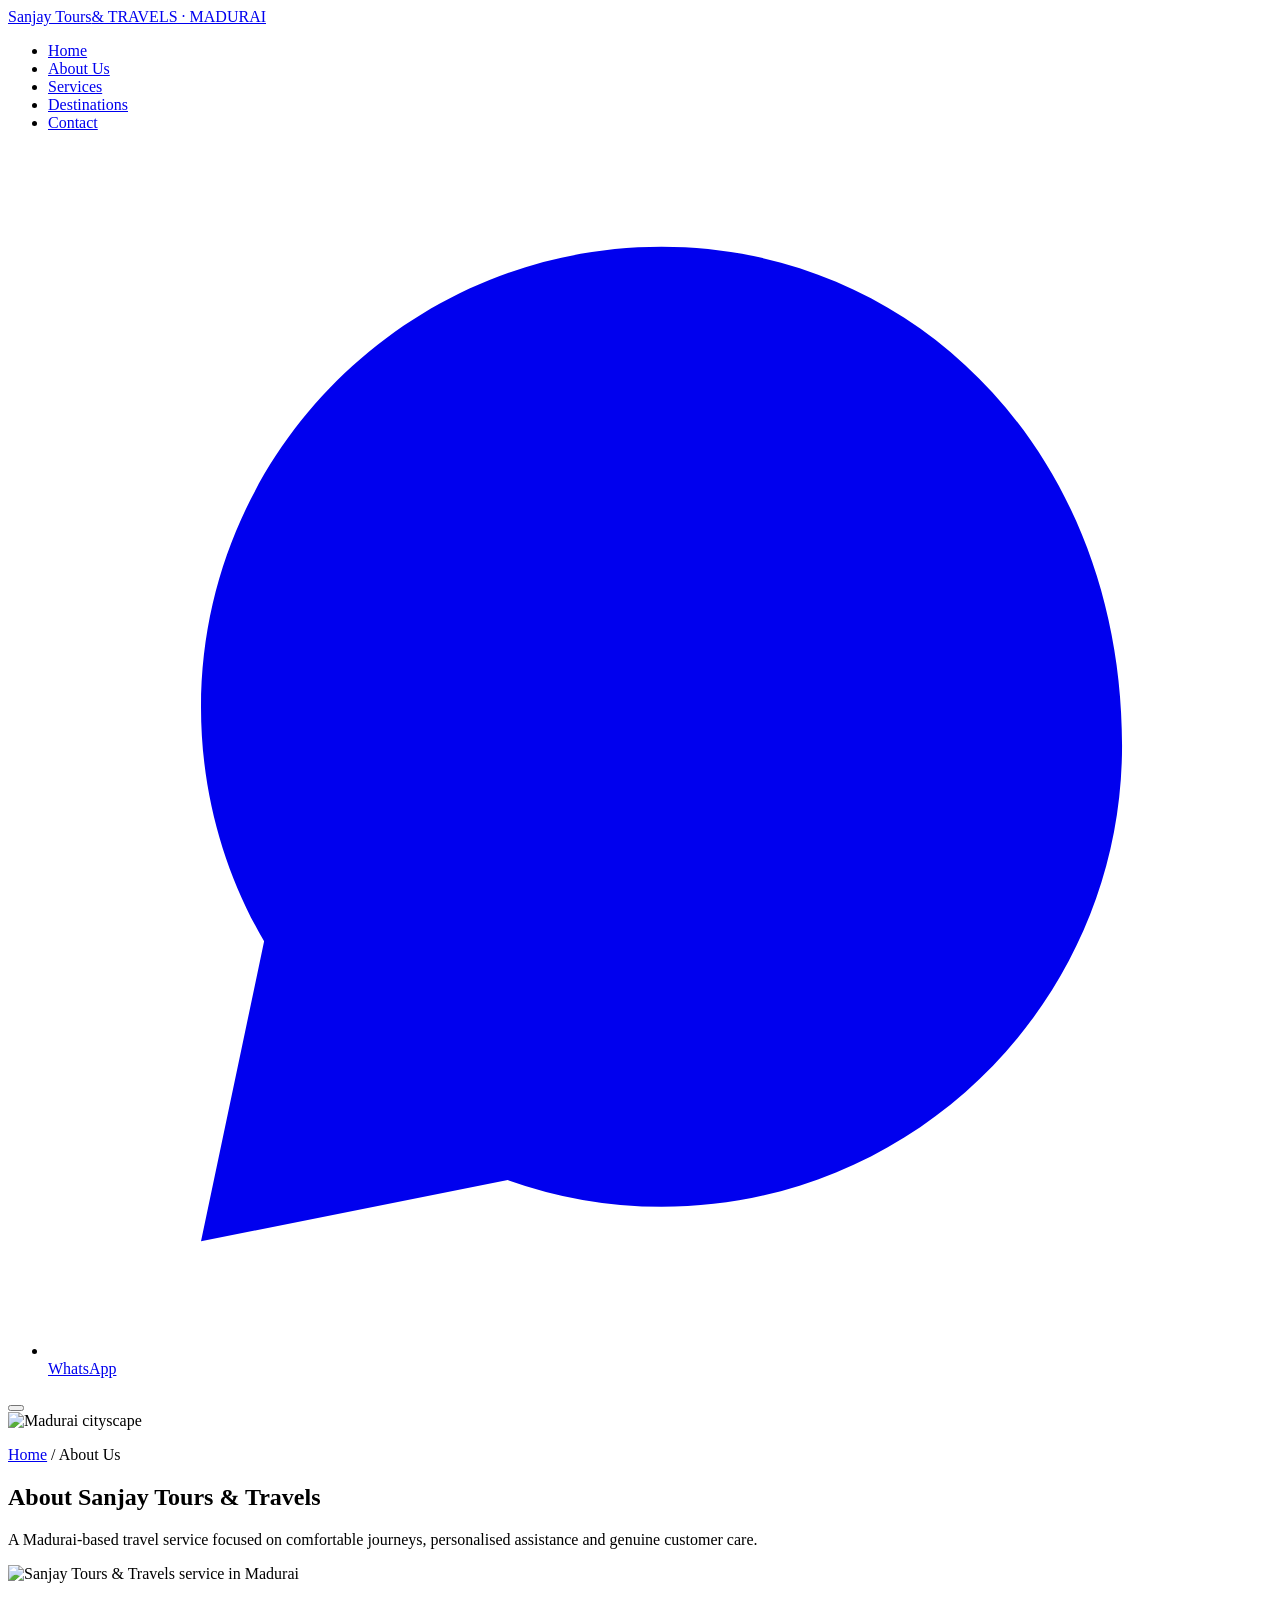
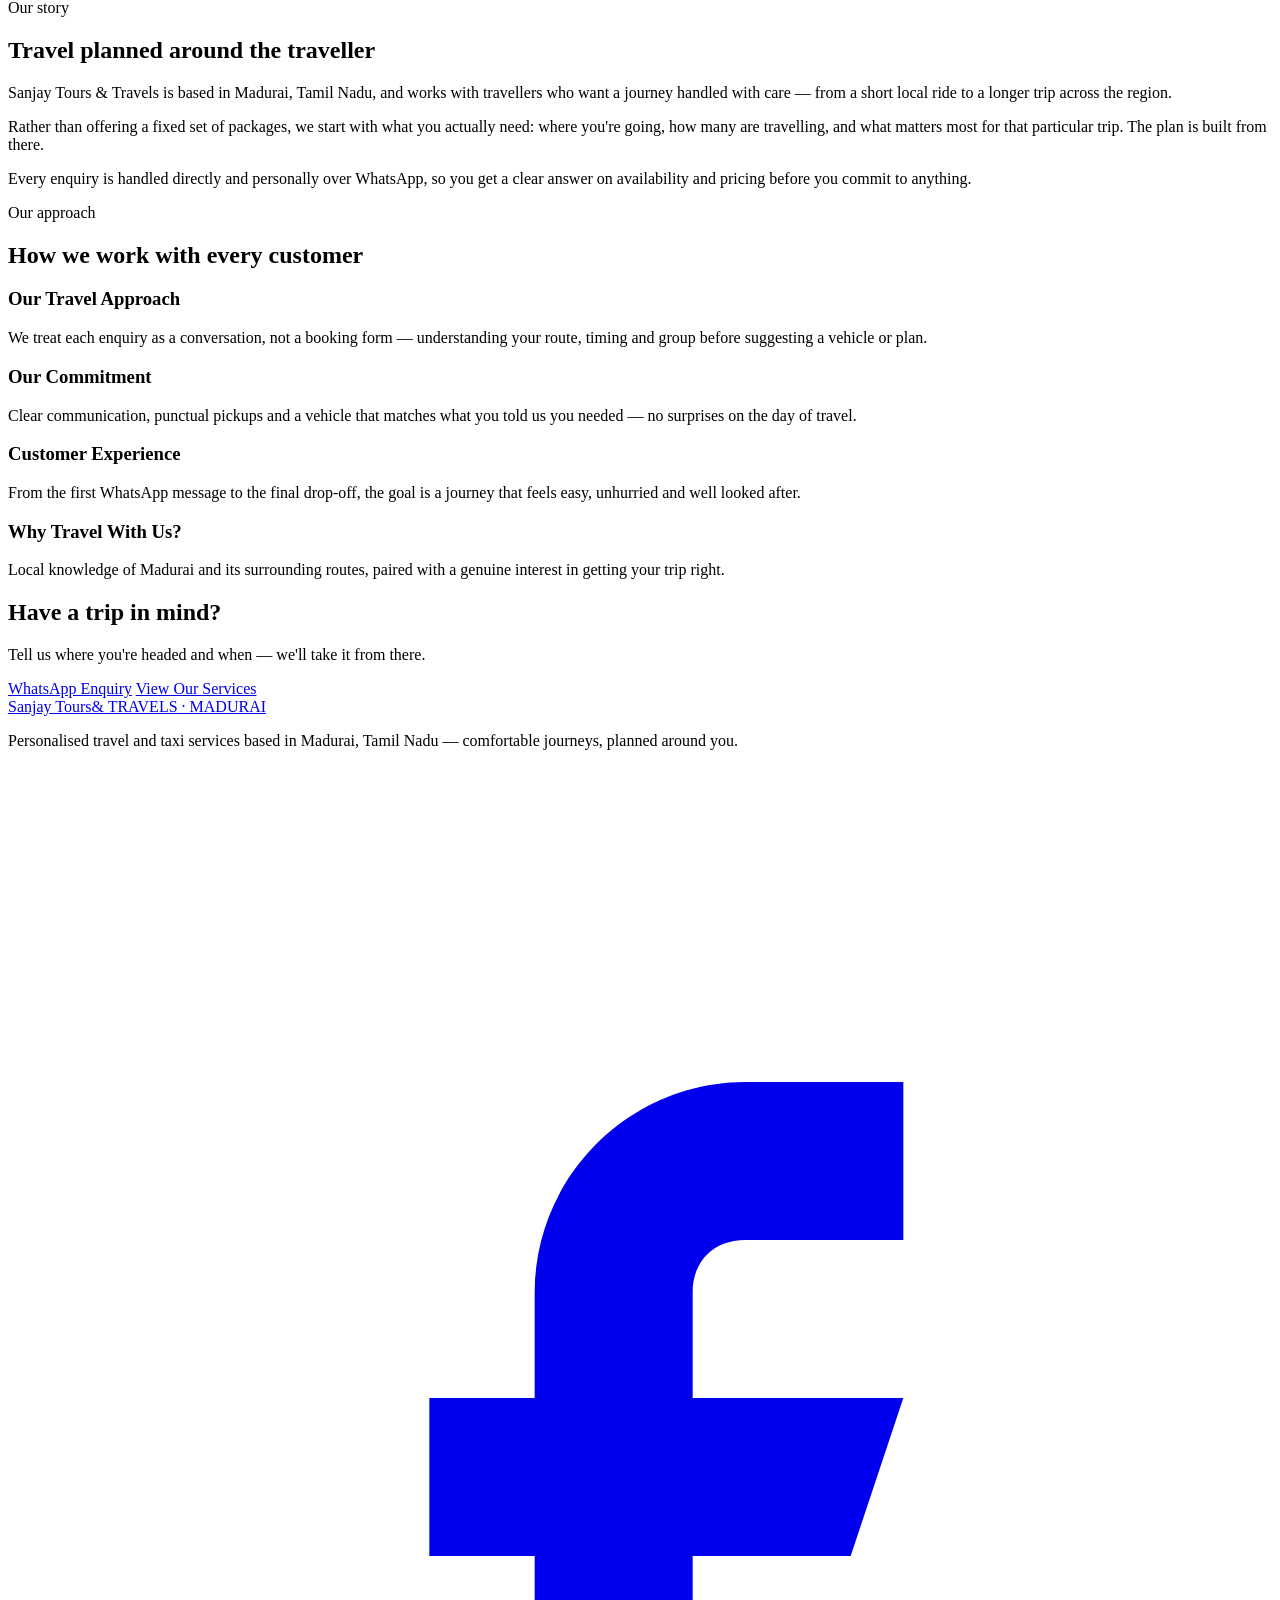
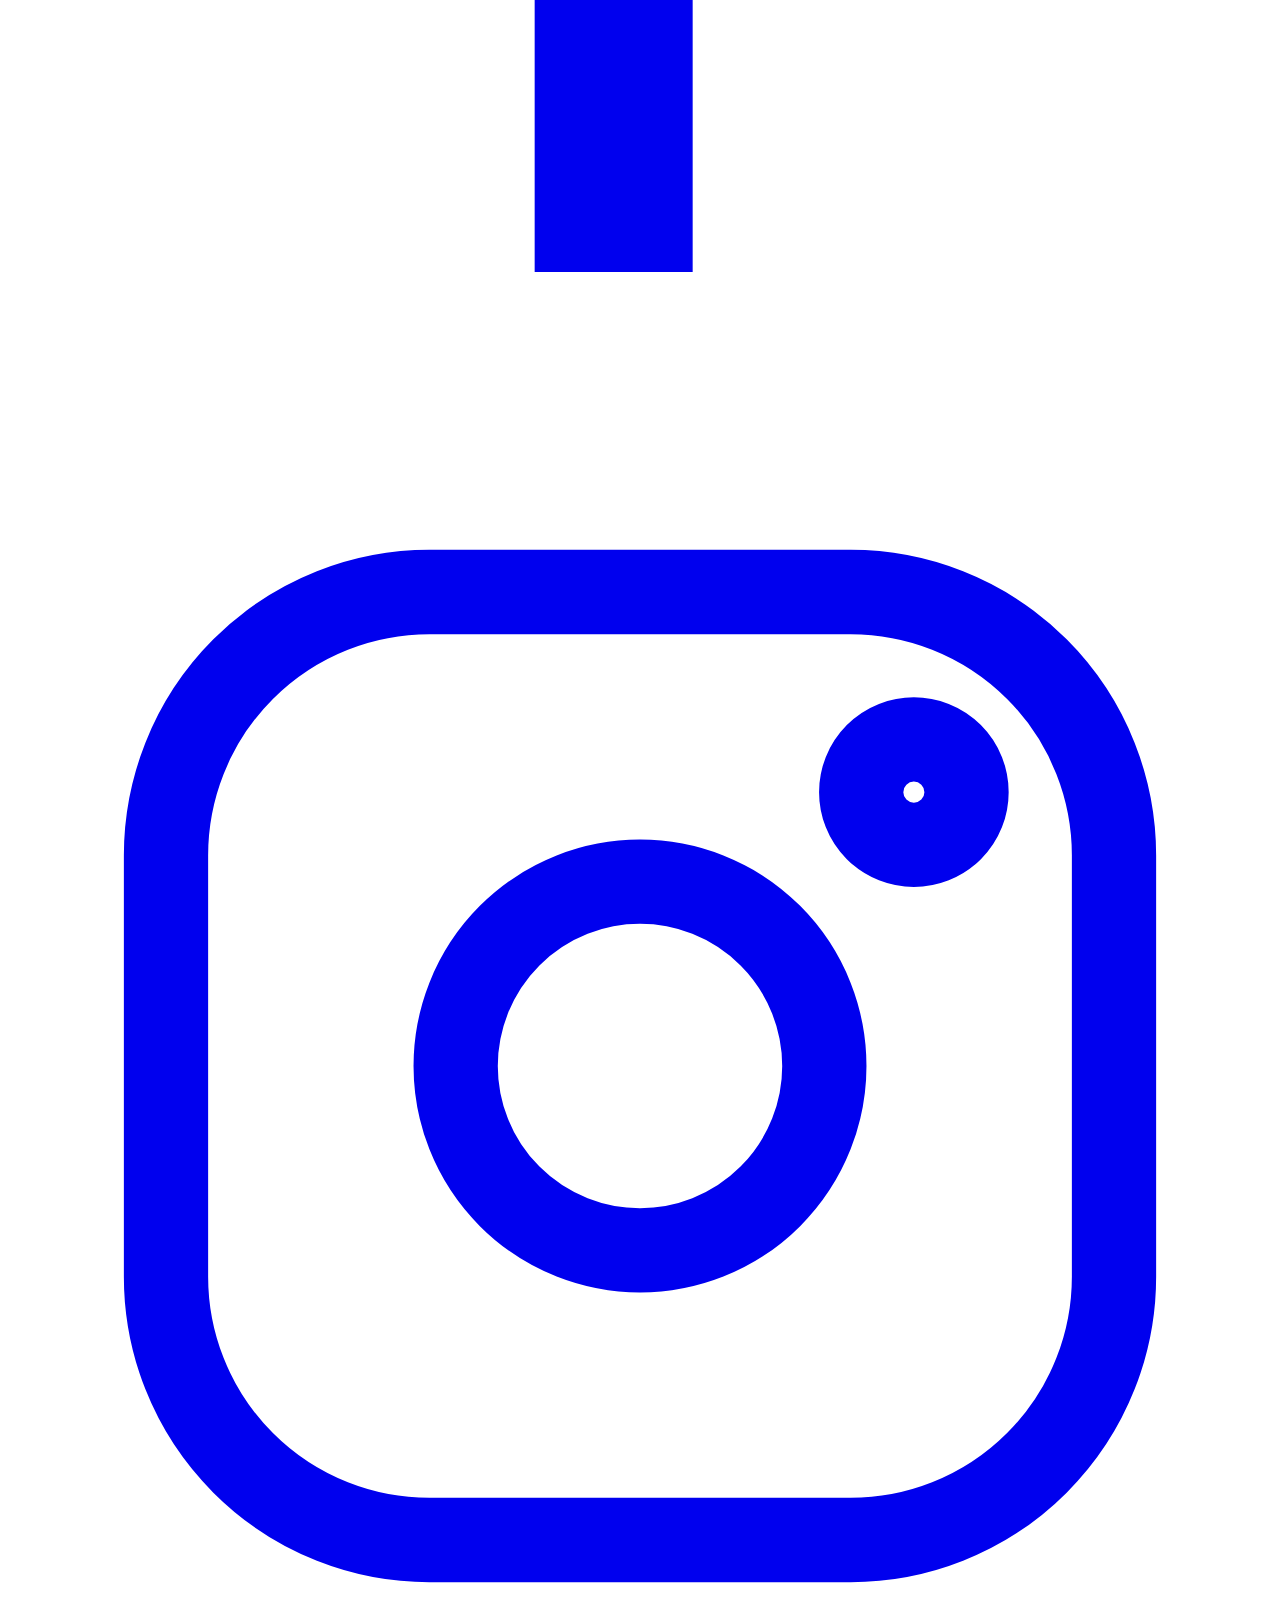
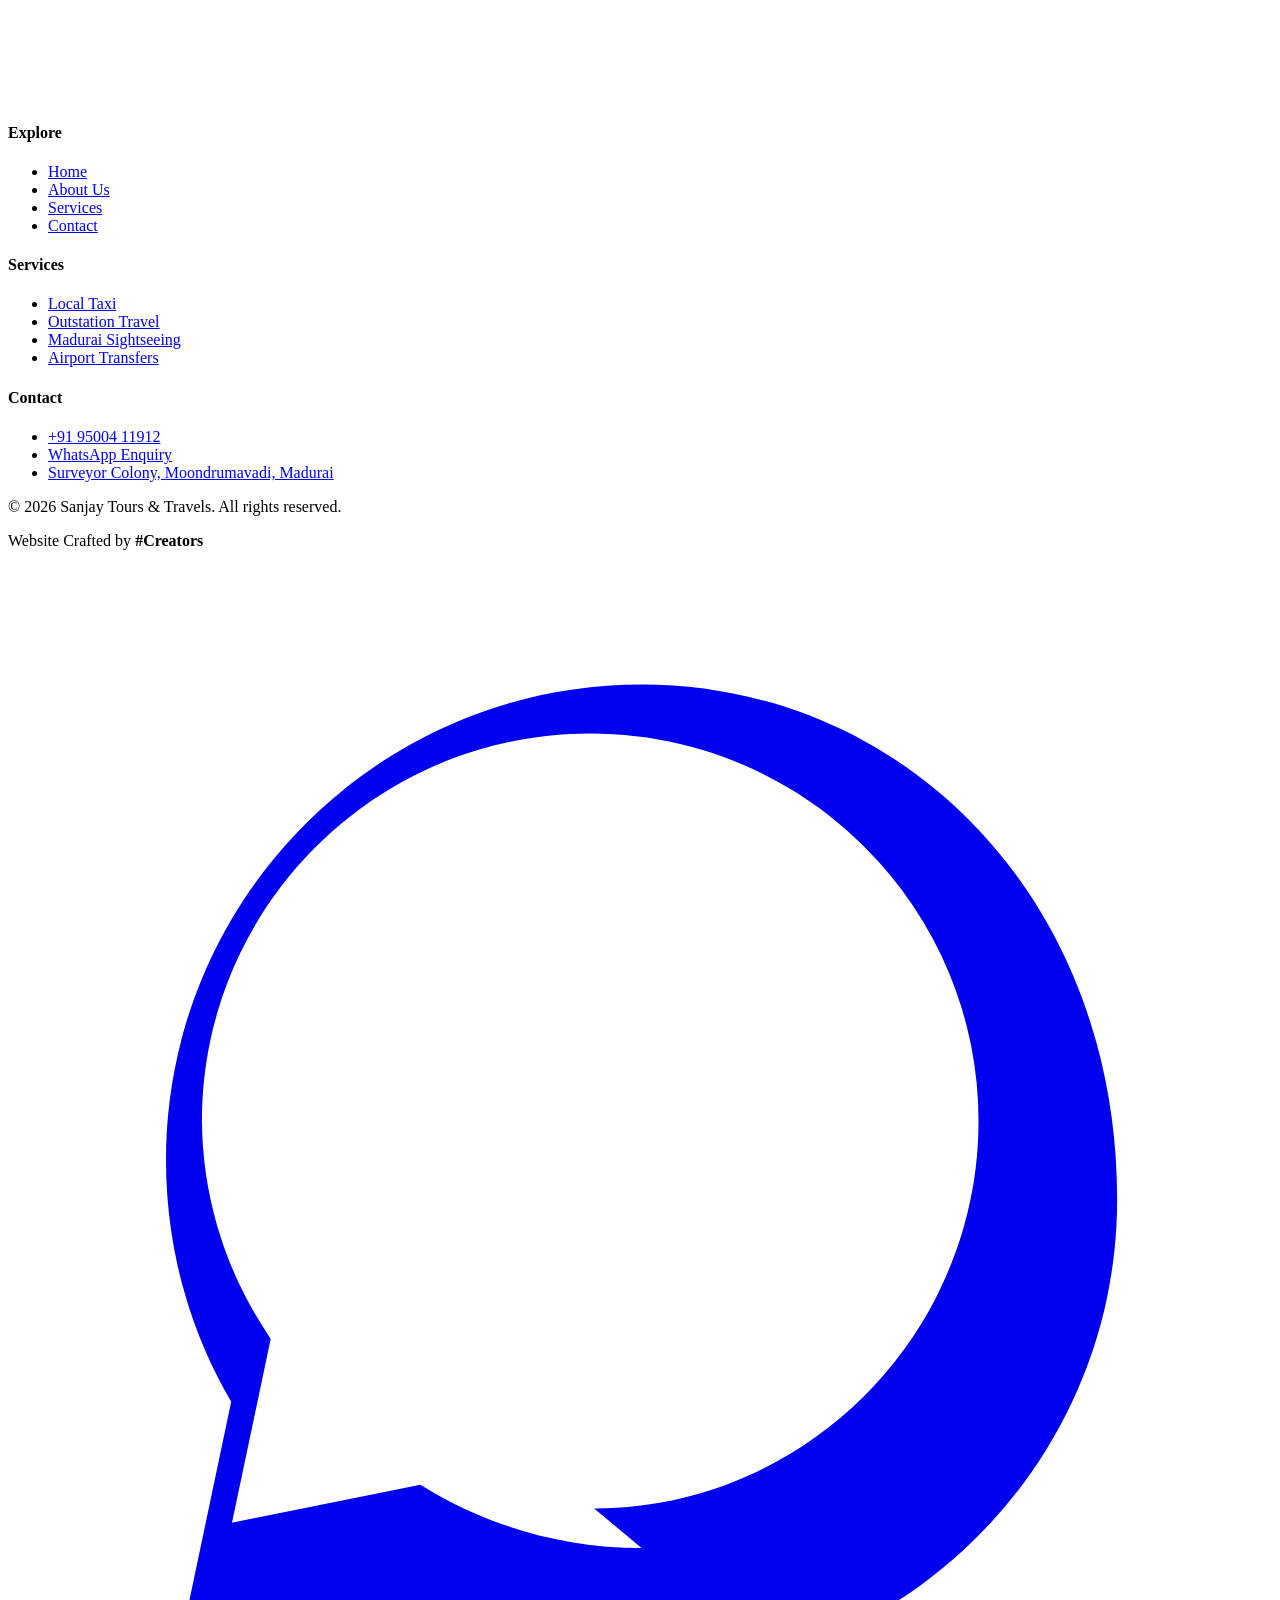
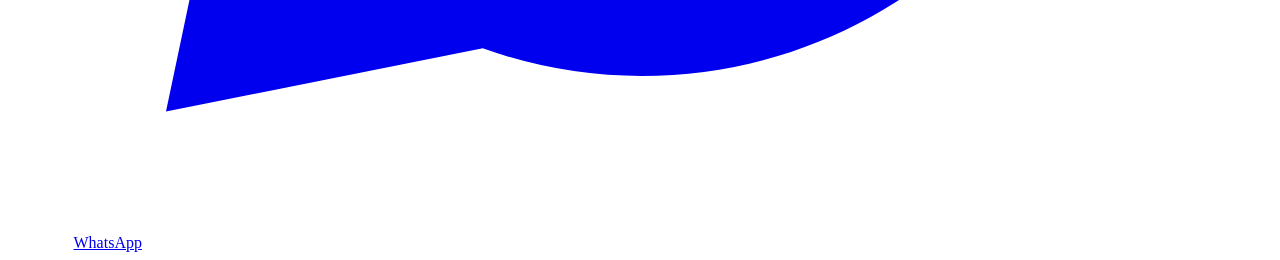
==== about.html @ f3391630 "Add files via upload" ====
<!DOCTYPE html>
<html lang="en">
<head>
<meta charset="UTF-8">
<meta name="viewport" content="width=device-width, initial-scale=1.0">
<title>About Us | Sanjay Tours & Travels, Madurai</title>
<meta name="description" content="Learn about Sanjay Tours & Travels — a Madurai-based travel service focused on personalised journeys, comfortable vehicles and genuine customer care.">
<meta name="keywords" content="Sanjay Tours & Travels Madurai, Tours and Travels in Madurai, Madurai Travel Services">
<link rel="canonical" href="https://www.sanjaytoursandtravels.com/about.html">

<meta property="og:type" content="website">
<meta property="og:title" content="About Sanjay Tours & Travels | Madurai">
<meta property="og:description" content="A Madurai-based travel service built around personalised journeys and genuine customer care.">
<meta property="og:image" content="assets/images/og-cover.jpg">
<meta property="og:url" content="https://www.sanjaytoursandtravels.com/about.html">
<meta property="og:locale" content="en_IN">

<link rel="preconnect" href="https://fonts.googleapis.com">
<link rel="preconnect" href="https://fonts.gstatic.com" crossorigin>
<link href="https://fonts.googleapis.com/css2?family=Cormorant+Garamond:wght@500;600;700&family=Manrope:wght@400;500;600;700&display=swap" rel="stylesheet">

<link rel="stylesheet" href="css/style.css">
<link rel="stylesheet" href="css/responsive.css">
</head>
<body>

<header>
  <nav class="site-nav" aria-label="Primary">
    <div class="container">
      <a href="index.html" class="brand">Sanjay Tours<span>&amp; TRAVELS · MADURAI</span></a>
      <ul class="nav-links" id="navLinks">
        <li><a href="index.html">Home</a></li>
        <li><a href="about.html">About Us</a></li>
        <li><a href="services.html">Services</a></li>
        <li><a href="index.html#destinations">Destinations</a></li>
        <li><a href="contact.html">Contact</a></li>
        <li class="nav-cta"><a href="#" class="btn btn-whatsapp btn-sm" data-whatsapp-general>
          <svg viewBox="0 0 32 32" fill="currentColor"><path d="M16.04 3C9.4 3 4 8.4 4 15.04c0 2.23.6 4.32 1.65 6.12L4 29l8.02-1.6a12 12 0 0 0 4.02.7c6.64 0 12.04-5.4 12.04-12.06C28.08 8.4 22.68 3 16.04 3z"/></svg>
          WhatsApp
        </a></li>
      </ul>
      <button class="nav-toggle" id="navToggle" aria-label="Toggle menu" aria-expanded="false"><span></span><span></span><span></span></button>
    </div>
  </nav>
</header>

<main>
  <section class="page-header">
    <div class="page-header-media">
      <!-- Replace with: wide shot of a Madurai street or temple skyline -->
      <img src="https://picsum.photos/seed/sanjay-about-header/1920/900" alt="Madurai cityscape" width="1920" height="900">
    </div>
    <div class="container">
      <p class="breadcrumb"><a href="index.html">Home</a> / About Us</p>
      <h1>About Sanjay Tours &amp; Travels</h1>
      <p class="lead">A Madurai-based travel service focused on comfortable journeys, personalised assistance and genuine customer care.</p>
    </div>
  </section>

  <section class="story watermark-section">
    <div class="container">
      <div class="story-layout">
        <div class="story-media reveal">
          <!-- Replace with: driver and customer beside vehicle, warm candid shot -->
          <img src="https://picsum.photos/seed/sanjay-story/800/1000" alt="Sanjay Tours & Travels service in Madurai" loading="lazy" width="800" height="1000">
        </div>
        <div class="story-copy reveal">
          <p class="section-kicker">Our story</p>
          <h2>Travel planned around the traveller</h2>
          <p>Sanjay Tours &amp; Travels is based in Madurai, Tamil Nadu, and works with travellers who want a journey handled with care — from a short local ride to a longer trip across the region.</p>
          <p>Rather than offering a fixed set of packages, we start with what you actually need: where you're going, how many are travelling, and what matters most for that particular trip. The plan is built from there.</p>
          <p>Every enquiry is handled directly and personally over WhatsApp, so you get a clear answer on availability and pricing before you commit to anything.</p>
        </div>
      </div>
    </div>
  </section>

  <div class="container"><div class="tier-divider"><span></span><span></span><span></span></div></div>

  <section class="pillars watermark-section">
    <div class="container">
      <div class="section-head center">
        <p class="section-kicker">Our approach</p>
        <h2>How we work with every customer</h2>
      </div>
      <div class="pillar-grid">
        <div class="pillar-card reveal">
          <h3>Our Travel Approach</h3>
          <p>We treat each enquiry as a conversation, not a booking form — understanding your route, timing and group before suggesting a vehicle or plan.</p>
        </div>
        <div class="pillar-card reveal">
          <h3>Our Commitment</h3>
          <p>Clear communication, punctual pickups and a vehicle that matches what you told us you needed — no surprises on the day of travel.</p>
        </div>
        <div class="pillar-card reveal">
          <h3>Customer Experience</h3>
          <p>From the first WhatsApp message to the final drop-off, the goal is a journey that feels easy, unhurried and well looked after.</p>
        </div>
        <div class="pillar-card reveal">
          <h3>Why Travel With Us?</h3>
          <p>Local knowledge of Madurai and its surrounding routes, paired with a genuine interest in getting your trip right.</p>
        </div>
      </div>
    </div>
  </section>

  <section class="cta-band watermark-section on-dark">
    <div class="container">
      <h2>Have a trip in mind?</h2>
      <p>Tell us where you're headed and when — we'll take it from there.</p>
      <div class="ctas">
        <a href="#" class="btn btn-whatsapp" data-whatsapp-general>WhatsApp Enquiry</a>
        <a href="services.html" class="btn btn-outline">View Our Services</a>
      </div>
    </div>
  </section>
</main>

<footer class="site-footer watermark-section on-dark">
  <div class="container">
    <div class="footer-grid">
      <div class="footer-brand">
        <a href="index.html" class="brand">Sanjay Tours<span>&amp; TRAVELS · MADURAI</span></a>
        <p>Personalised travel and taxi services based in Madurai, Tamil Nadu — comfortable journeys, planned around you.</p>
        <div class="footer-social">
          <a href="#" aria-label="Facebook"><svg viewBox="0 0 24 24" fill="currentColor"><path d="M14 9h3V6h-3c-2.2 0-4 1.8-4 4v2H8v3h2v6h3v-6h3l1-3h-4v-2c0-.6.4-1 1-1z"/></svg></a>
          <a href="#" aria-label="Instagram"><svg viewBox="0 0 24 24" fill="none" stroke="currentColor" stroke-width="1.6"><rect x="3" y="3" width="18" height="18" rx="5"/><circle cx="12" cy="12" r="3.5"/><circle cx="17.2" cy="6.8" r="1"/></svg></a>
        </div>
      </div>
      <div class="footer-col">
        <h4>Explore</h4>
        <ul>
          <li><a href="index.html">Home</a></li>
          <li><a href="about.html">About Us</a></li>
          <li><a href="services.html">Services</a></li>
          <li><a href="contact.html">Contact</a></li>
        </ul>
      </div>
      <div class="footer-col">
        <h4>Services</h4>
        <ul>
          <li><a href="services.html#local-taxi">Local Taxi</a></li>
          <li><a href="services.html#outstation">Outstation Travel</a></li>
          <li><a href="services.html#sightseeing">Madurai Sightseeing</a></li>
          <li><a href="services.html#airport-transfers">Airport Transfers</a></li>
        </ul>
      </div>
      <div class="footer-col">
        <h4>Contact</h4>
        <ul>
          <li><a href="tel:+919500411912">+91 95004 11912</a></li>
          <li><a href="#" data-whatsapp-general>WhatsApp Enquiry</a></li>
          <li><a href="https://maps.google.com/?q=Surveyor+Colony+Moondrumavadi+Madurai" target="_blank" rel="noopener">Surveyor Colony, Moondrumavadi, Madurai</a></li>
        </ul>
      </div>
    </div>
    <div class="footer-bottom">
      <p>&copy; 2026 Sanjay Tours &amp; Travels. All rights reserved.</p>
      <p class="credit">Website Crafted by <strong>#Creators</strong></p>
    </div>
  </div>
</footer>

<a href="#" class="whatsapp-float" data-whatsapp-general aria-label="Enquire on WhatsApp">
  <span class="ping"></span>
  <svg viewBox="0 0 32 32" fill="currentColor"><path d="M16.04 3C9.4 3 4 8.4 4 15.04c0 2.23.6 4.32 1.65 6.12L4 29l8.02-1.6a12 12 0 0 0 4.02.7c6.64 0 12.04-5.4 12.04-12.06C28.08 8.4 22.68 3 16.04 3zm0 21.86c-1.9 0-3.68-.5-5.23-1.38l-.37-.22-4.77.96.98-4.65-.24-.38a9.78 9.78 0 0 1-1.5-5.15c0-5.4 4.4-9.8 9.83-9.8 2.63 0 5.1 1.03 6.95 2.88a9.76 9.76 0 0 1 2.88 6.94c0 5.4-4.4 9.8-9.73 9.8z"/></svg>
</a>

<div class="mobile-enquiry-bar">
  <a href="tel:+919500411912" class="btn btn-outline btn-block" style="color:#fff;border-color:rgba(255,255,255,0.5);">Call Now</a>
  <a href="#" class="btn btn-whatsapp btn-block" data-whatsapp-general>WhatsApp</a>
</div>

<script src="js/main.js"></script>
<script src="js/enquiry.js"></script>
</body>
</html>
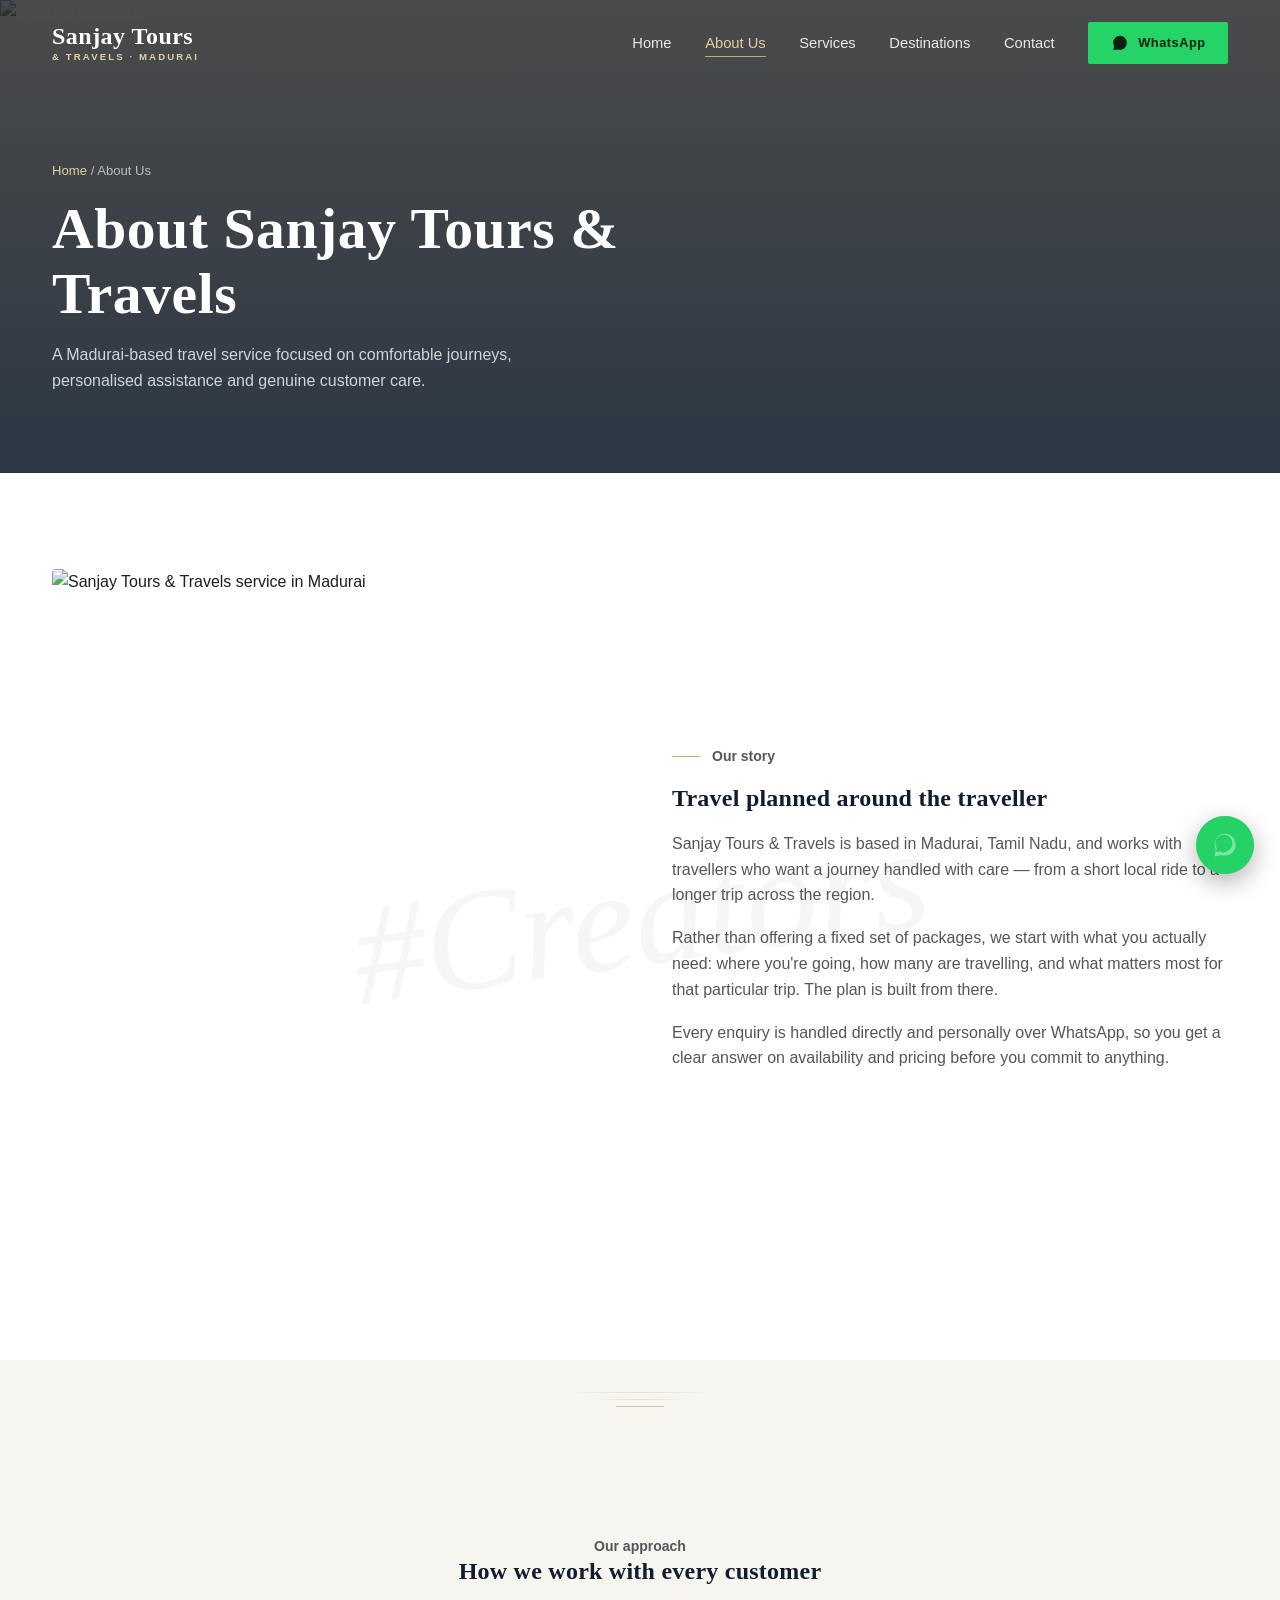
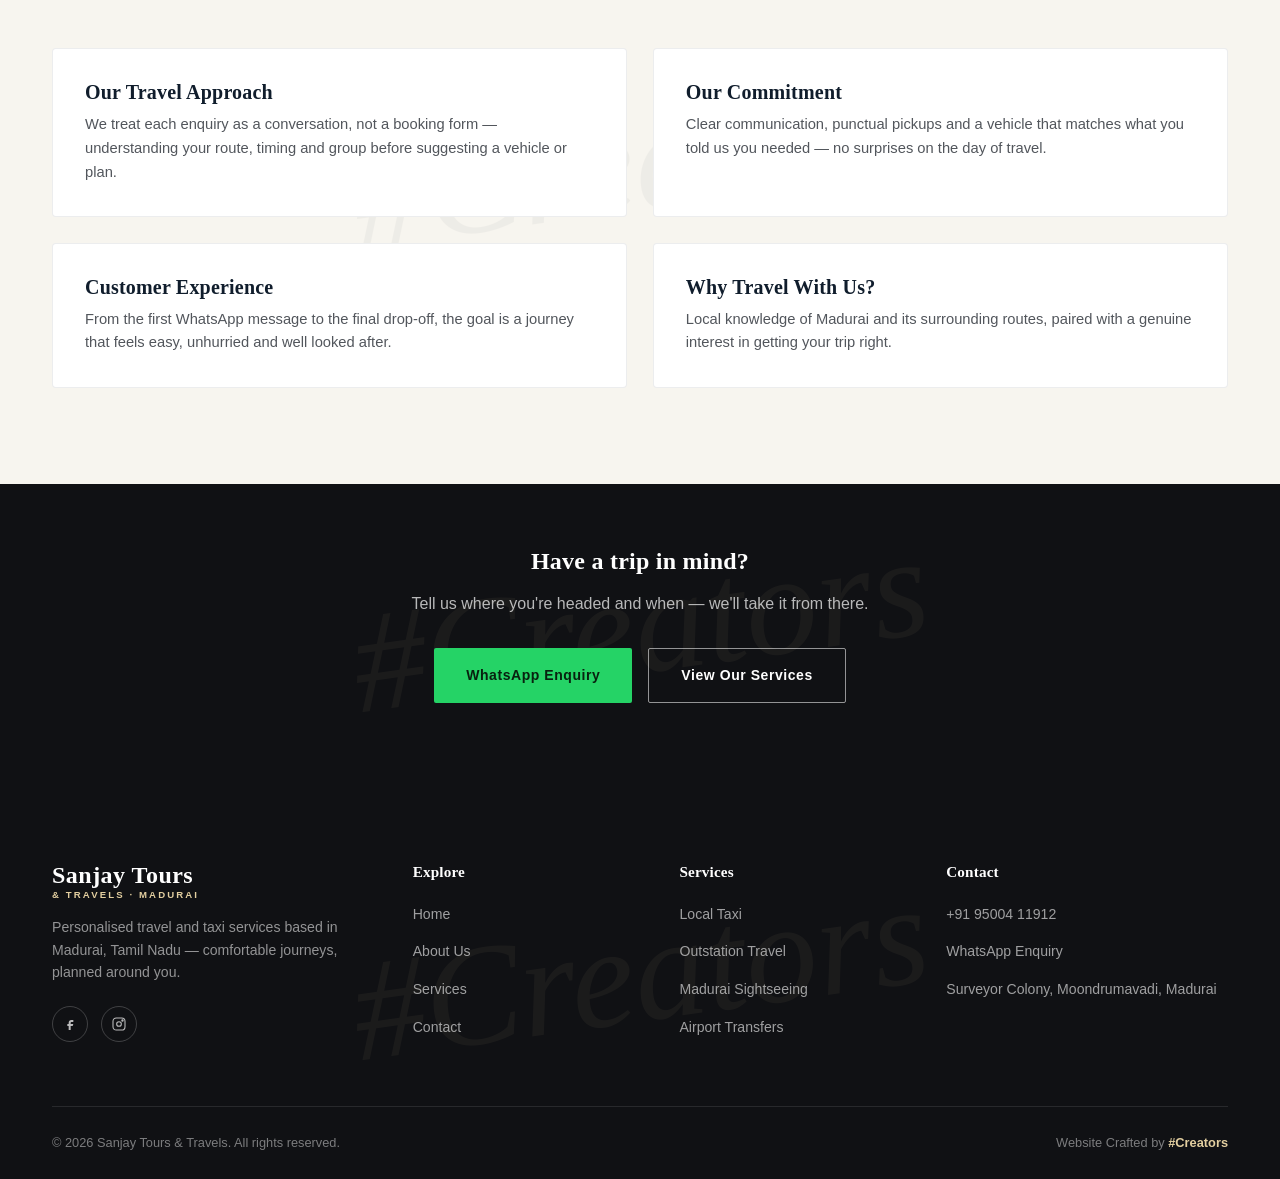
==== commit 926bd80d: "Add files via upload" ====
--- a/about.html
+++ b/about.html
@@ -19,8 +19,8 @@
 <link rel="preconnect" href="https://fonts.gstatic.com" crossorigin>
 <link href="https://fonts.googleapis.com/css2?family=Cormorant+Garamond:wght@500;600;700&family=Manrope:wght@400;500;600;700&display=swap" rel="stylesheet">
 
-<link rel="stylesheet" href="css/style.css">
-<link rel="stylesheet" href="css/responsive.css">
+<link rel="stylesheet" href="style.css">
+<link rel="stylesheet" href="responsive.css">
 </head>
 <body>
 
@@ -171,7 +171,7 @@
   <a href="#" class="btn btn-whatsapp btn-block" data-whatsapp-general>WhatsApp</a>
 </div>
 
-<script src="js/main.js"></script>
-<script src="js/enquiry.js"></script>
+<script src="main.js"></script>
+<script src="enquiry.js"></script>
 </body>
 </html>
--- a/style.css
+++ b/style.css
@@ -0,0 +1,863 @@
+/* ============================================================
+   SANJAY TOURS & TRAVELS — Premium Luxury Travel Website
+   Core Stylesheet
+   ============================================================ */
+
+/* ---------- Design Tokens ---------- */
+:root {
+  /* Brand palette */
+  --c-black: #101114;
+  --c-navy: #101D2C;
+  --c-navy-light: #182A3F;
+  --c-gold: #C9A96E;
+  --c-gold-light: #E3CFA0;
+  --c-gold-dim: rgba(201, 169, 110, 0.35);
+  --c-ivory: #F7F5EF;
+  --c-white: #FFFFFF;
+  --c-ink: #1C1E22;
+  --c-ink-soft: #52565c;
+
+  /* Typography */
+  --font-display: 'Cormorant Garamond', 'Times New Roman', serif;
+  --font-body: 'Manrope', -apple-system, BlinkMacSystemFont, 'Segoe UI', sans-serif;
+
+  /* Type scale */
+  --fs-hero: clamp(2.8rem, 6vw, 5.2rem);
+  --fs-h1: clamp(2.2rem, 4.2vw, 3.6rem);
+  --fs-h2: clamp(1.9rem, 3.2vw, 2.7rem);
+  --fs-h3: clamp(1.3rem, 2vw, 1.6rem);
+  --fs-lead: clamp(1.05rem, 1.4vw, 1.25rem);
+  --fs-body: 1rem;
+  --fs-small: 0.875rem;
+
+  /* Spacing */
+  --space-xs: 0.5rem;
+  --space-sm: 1rem;
+  --space-md: 2rem;
+  --space-lg: 4rem;
+  --space-xl: 7rem;
+
+  /* Layout */
+  --container-max: 1240px;
+  --radius-sm: 2px;
+  --radius-md: 4px;
+
+  /* Motion */
+  --ease: cubic-bezier(0.22, 1, 0.36, 1);
+  --t-fast: 0.25s;
+  --t-med: 0.5s;
+  --t-slow: 0.9s;
+}
+
+@media (prefers-reduced-motion: reduce) {
+  *, *::before, *::after {
+    animation-duration: 0.001ms !important;
+    animation-iteration-count: 1 !important;
+    transition-duration: 0.001ms !important;
+    scroll-behavior: auto !important;
+  }
+}
+
+/* ---------- Reset ---------- */
+* { margin: 0; padding: 0; box-sizing: border-box; }
+
+html { scroll-behavior: smooth; }
+
+body {
+  font-family: var(--font-body);
+  background: var(--c-ivory);
+  color: var(--c-ink);
+  line-height: 1.6;
+  font-size: var(--fs-body);
+  overflow-x: hidden;
+  -webkit-font-smoothing: antialiased;
+}
+
+img { max-width: 100%; display: block; }
+a { text-decoration: none; color: inherit; }
+ul { list-style: none; }
+button { font-family: inherit; cursor: pointer; border: none; background: none; }
+input, select, textarea { font-family: inherit; font-size: inherit; }
+
+:focus-visible {
+  outline: 2px solid var(--c-gold);
+  outline-offset: 3px;
+}
+
+h1, h2, h3, h4 {
+  font-family: var(--font-display);
+  font-weight: 600;
+  line-height: 1.12;
+  color: var(--c-navy);
+  letter-spacing: 0.01em;
+}
+
+p { max-width: 62ch; }
+
+.container {
+  max-width: var(--container-max);
+  margin: 0 auto;
+  padding: 0 var(--space-md);
+}
+
+@media (max-width: 640px) {
+  .container { padding: 0 1.25rem; }
+}
+
+/* ---------- Section Watermark (#Creators) ----------
+   Subtle signature watermark layer. Applied as a pseudo-element
+   on .watermark-section containers. Never obstructs content. */
+.watermark-section {
+  position: relative;
+  isolation: isolate;
+}
+.watermark-section::before {
+  content: "#Creators";
+  position: absolute;
+  font-family: var(--font-display);
+  font-style: italic;
+  font-weight: 500;
+  font-size: clamp(3rem, 14vw, 9rem);
+  color: var(--c-navy);
+  opacity: 0.035;
+  top: 50%;
+  left: 50%;
+  transform: translate(-50%, -50%) rotate(-8deg);
+  white-space: nowrap;
+  pointer-events: none;
+  z-index: 0;
+  user-select: none;
+}
+.on-dark.watermark-section::before { color: var(--c-gold-light); opacity: 0.05; }
+.watermark-section > * { position: relative; z-index: 1; }
+
+/* ---------- Buttons ---------- */
+.btn {
+  display: inline-flex;
+  align-items: center;
+  gap: 0.6rem;
+  padding: 0.95rem 2rem;
+  font-size: var(--fs-small);
+  font-weight: 600;
+  letter-spacing: 0.04em;
+  border-radius: var(--radius-sm);
+  transition: all var(--t-fast) var(--ease);
+  white-space: nowrap;
+}
+.btn-primary {
+  background: var(--c-gold);
+  color: var(--c-black);
+}
+.btn-primary:hover {
+  background: var(--c-gold-light);
+  transform: translateY(-2px);
+}
+.btn-outline {
+  background: transparent;
+  color: var(--c-white);
+  border: 1px solid rgba(255,255,255,0.55);
+}
+.btn-outline:hover {
+  border-color: var(--c-gold);
+  color: var(--c-gold-light);
+}
+.btn-dark {
+  background: var(--c-navy);
+  color: var(--c-white);
+}
+.btn-dark:hover { background: var(--c-black); }
+.btn-whatsapp {
+  background: #25D366;
+  color: #08210f;
+}
+.btn-whatsapp:hover { background: #2fe878; transform: translateY(-2px); }
+.btn-whatsapp svg { width: 18px; height: 18px; }
+.btn-sm { padding: 0.65rem 1.4rem; font-size: 0.8rem; }
+.btn-block { width: 100%; justify-content: center; }
+
+/* ---------- Section Heading ---------- */
+.section-head {
+  max-width: 640px;
+  margin-bottom: var(--space-lg);
+}
+.section-head.center { margin-left: auto; margin-right: auto; text-align: center; }
+.section-kicker {
+  display: flex;
+  align-items: center;
+  gap: 0.75rem;
+  font-size: var(--fs-small);
+  color: var(--c-gold);
+  font-weight: 600;
+  margin-bottom: 0.9rem;
+}
+.section-kicker::before {
+  content: "";
+  width: 28px;
+  height: 1px;
+  background: var(--c-gold);
+}
+.section-head.center .section-kicker { justify-content: center; }
+.section-head.center .section-kicker::before { display: none; }
+.section-head h2 { margin-bottom: 0.9rem; }
+.section-head p { color: var(--c-ink-soft); }
+.section-head.center p { margin: 0 auto; }
+
+/* ---------- Gopuram Divider (signature motif) ----------
+   Tiered lines echoing a temple tower's receding tiers —
+   used between major sections instead of a plain hairline. */
+.tier-divider {
+  display: flex;
+  flex-direction: column;
+  align-items: center;
+  gap: 6px;
+  padding: var(--space-md) 0;
+}
+.tier-divider span {
+  height: 1px;
+  background: linear-gradient(90deg, transparent, var(--c-gold-dim), transparent);
+}
+.tier-divider span:nth-child(1) { width: 140px; }
+.tier-divider span:nth-child(2) { width: 90px; }
+.tier-divider span:nth-child(3) { width: 48px; background: var(--c-gold); opacity: 0.6; }
+
+/* ============================================================
+   NAVIGATION
+   ============================================================ */
+.site-nav {
+  position: fixed;
+  top: 0; left: 0; right: 0;
+  z-index: 500;
+  padding: 1.4rem 0;
+  transition: background var(--t-med) var(--ease), padding var(--t-med) var(--ease), box-shadow var(--t-med) var(--ease);
+}
+.site-nav .container {
+  display: flex;
+  align-items: center;
+  justify-content: space-between;
+}
+.brand {
+  font-family: var(--font-display);
+  font-size: 1.5rem;
+  font-weight: 600;
+  color: var(--c-white);
+  letter-spacing: 0.02em;
+  display: flex;
+  flex-direction: column;
+  line-height: 1.05;
+}
+.brand span {
+  font-family: var(--font-body);
+  font-size: 0.6rem;
+  letter-spacing: 0.22em;
+  color: var(--c-gold-light);
+  font-weight: 600;
+  margin-top: 2px;
+}
+.nav-links {
+  display: flex;
+  align-items: center;
+  gap: 2.1rem;
+}
+.nav-links a:not(.btn) {
+  color: rgba(255,255,255,0.88);
+  font-size: 0.92rem;
+  font-weight: 500;
+  position: relative;
+  padding: 4px 0;
+}
+.nav-links a:not(.btn)::after {
+  content: "";
+  position: absolute;
+  left: 0; bottom: -2px;
+  width: 0;
+  height: 1px;
+  background: var(--c-gold);
+  transition: width var(--t-fast) var(--ease);
+}
+.nav-links a:not(.btn):hover::after,
+.nav-links a.active::after { width: 100%; }
+.nav-links a.active { color: var(--c-gold-light); }
+
+.site-nav.scrolled {
+  background: rgba(16, 17, 20, 0.92);
+  backdrop-filter: blur(10px);
+  padding: 0.9rem 0;
+  box-shadow: 0 8px 30px rgba(0,0,0,0.25);
+}
+
+.nav-toggle {
+  display: none;
+  flex-direction: column;
+  gap: 5px;
+  z-index: 60;
+}
+.nav-toggle span {
+  width: 26px;
+  height: 2px;
+  background: var(--c-white);
+  transition: all var(--t-fast) var(--ease);
+}
+.nav-toggle.open span:nth-child(1) { transform: translateY(7px) rotate(45deg); }
+.nav-toggle.open span:nth-child(2) { opacity: 0; }
+.nav-toggle.open span:nth-child(3) { transform: translateY(-7px) rotate(-45deg); }
+
+/* ============================================================
+   HERO
+   ============================================================ */
+.hero {
+  position: relative;
+  min-height: 100vh;
+  display: flex;
+  align-items: center;
+  color: var(--c-white);
+  overflow: hidden;
+}
+.hero-media {
+  position: absolute;
+  inset: 0;
+  z-index: 0;
+}
+.hero-media img {
+  width: 100%;
+  height: 100%;
+  object-fit: cover;
+}
+.hero-media::after {
+  content: "";
+  position: absolute;
+  inset: 0;
+  background:
+    linear-gradient(180deg, rgba(16,17,20,0.55) 0%, rgba(16,19,24,0.55) 45%, rgba(16,17,20,0.92) 100%),
+    linear-gradient(90deg, rgba(10,11,13,0.75) 0%, rgba(10,11,13,0.15) 55%);
+}
+.hero-content {
+  position: relative;
+  z-index: 2;
+  max-width: 680px;
+  padding-top: 6rem;
+}
+.hero-eyebrow {
+  display: flex;
+  align-items: center;
+  gap: 0.9rem;
+  margin-bottom: 1.6rem;
+  color: var(--c-gold-light);
+  font-size: 0.85rem;
+  letter-spacing: 0.08em;
+  font-weight: 600;
+}
+.hero-eyebrow::before {
+  content: "";
+  width: 46px;
+  height: 1px;
+  background: var(--c-gold);
+}
+.hero h1 {
+  color: var(--c-white);
+  font-size: var(--fs-hero);
+  font-weight: 600;
+  margin-bottom: 1.6rem;
+  text-wrap: balance;
+}
+.hero-lead {
+  font-size: var(--fs-lead);
+  color: rgba(255,255,255,0.82);
+  max-width: 48ch;
+  margin-bottom: 2.6rem;
+}
+.hero-ctas {
+  display: flex;
+  gap: 1rem;
+  flex-wrap: wrap;
+  margin-bottom: 3.5rem;
+}
+.scroll-cue {
+  position: absolute;
+  bottom: 2.4rem;
+  left: var(--space-md);
+  display: flex;
+  align-items: center;
+  gap: 0.7rem;
+  color: rgba(255,255,255,0.65);
+  font-size: 0.78rem;
+  letter-spacing: 0.08em;
+  z-index: 2;
+}
+.scroll-cue .line {
+  width: 1px;
+  height: 36px;
+  background: rgba(255,255,255,0.4);
+  position: relative;
+  overflow: hidden;
+}
+.scroll-cue .line::after {
+  content: "";
+  position: absolute;
+  top: -100%;
+  left: 0;
+  width: 100%;
+  height: 100%;
+  background: var(--c-gold);
+  animation: scrollcue 2.2s infinite var(--ease);
+}
+@keyframes scrollcue {
+  0% { top: -100%; }
+  60% { top: 100%; }
+  100% { top: 100%; }
+}
+
+/* reveal-on-load for hero text */
+.reveal-up {
+  opacity: 0;
+  transform: translateY(22px);
+  transition: opacity 0.9s var(--ease), transform 0.9s var(--ease);
+}
+.reveal-up.is-visible { opacity: 1; transform: translateY(0); }
+
+/* ============================================================
+   TRUST / FEATURE STRIP
+   ============================================================ */
+.trust {
+  background: var(--c-white);
+  padding: var(--space-xl) 0;
+}
+.trust-grid {
+  display: grid;
+  grid-template-columns: repeat(4, 1fr);
+  gap: 2.5rem;
+}
+.trust-item {
+  padding-top: 1.6rem;
+  border-top: 1px solid rgba(16,29,44,0.12);
+}
+.trust-icon {
+  width: 38px; height: 38px;
+  margin-bottom: 1.4rem;
+  color: var(--c-gold);
+}
+.trust-icon svg { width: 100%; height: 100%; }
+.trust-item h3 { font-size: 1.15rem; margin-bottom: 0.5rem; }
+.trust-item p { color: var(--c-ink-soft); font-size: 0.92rem; }
+
+/* ============================================================
+   SERVICES
+   ============================================================ */
+.services { background: var(--c-ivory); padding: var(--space-xl) 0; }
+.services-grid {
+  display: grid;
+  grid-template-columns: repeat(4, 1fr);
+  gap: 1.75rem;
+}
+.service-card {
+  background: var(--c-white);
+  border: 1px solid rgba(16,29,44,0.08);
+  border-radius: var(--radius-md);
+  overflow: hidden;
+  transition: border-color var(--t-fast) var(--ease), transform var(--t-fast) var(--ease), box-shadow var(--t-fast) var(--ease);
+  display: flex;
+  flex-direction: column;
+}
+.service-card:hover {
+  border-color: var(--c-gold);
+  transform: translateY(-5px);
+  box-shadow: 0 20px 40px rgba(16,29,44,0.1);
+}
+.service-media { aspect-ratio: 4/3; overflow: hidden; }
+.service-media img { width: 100%; height: 100%; object-fit: cover; transition: transform var(--t-slow) var(--ease); }
+.service-card:hover .service-media img { transform: scale(1.06); }
+.service-body { padding: 1.5rem; display: flex; flex-direction: column; gap: 0.6rem; flex: 1; }
+.service-body h3 { font-size: 1.25rem; }
+.service-body p { color: var(--c-ink-soft); font-size: 0.9rem; flex: 1; }
+.service-actions { display: flex; gap: 0.6rem; margin-top: 0.5rem; flex-wrap: wrap; }
+
+/* ============================================================
+   DESTINATIONS
+   ============================================================ */
+.destinations { background: var(--c-navy); color: var(--c-white); padding: var(--space-xl) 0; }
+.destinations .section-head p { color: rgba(255,255,255,0.68); }
+.destinations .section-head h2 { color: var(--c-white); }
+.dest-grid {
+  display: grid;
+  grid-template-columns: repeat(3, 1fr);
+  gap: 1.5rem;
+}
+.dest-card {
+  position: relative;
+  border-radius: var(--radius-md);
+  overflow: hidden;
+  aspect-ratio: 3/4;
+}
+.dest-card img { width: 100%; height: 100%; object-fit: cover; transition: transform var(--t-slow) var(--ease); }
+.dest-card:hover img { transform: scale(1.08); }
+.dest-overlay {
+  position: absolute; inset: 0;
+  background: linear-gradient(180deg, rgba(16,17,20,0) 40%, rgba(16,17,20,0.92) 100%);
+  display: flex;
+  flex-direction: column;
+  justify-content: flex-end;
+  padding: 1.5rem;
+  gap: 0.7rem;
+}
+.dest-overlay h3 { color: var(--c-white); font-size: 1.4rem; }
+.dest-overlay p { color: rgba(255,255,255,0.75); font-size: 0.85rem; margin-bottom: 0.3rem; }
+.dest-link { color: var(--c-gold-light); font-size: 0.82rem; font-weight: 600; display: inline-flex; align-items: center; gap: 0.4rem; width: fit-content; }
+.dest-link::after { content: "›"; font-size: 1.1rem; transition: transform var(--t-fast) var(--ease); }
+.dest-card:hover .dest-link::after { transform: translateX(3px); }
+
+/* ============================================================
+   WHY CHOOSE US
+   ============================================================ */
+.why { background: var(--c-ivory); padding: var(--space-xl) 0; }
+.why-layout {
+  display: grid;
+  grid-template-columns: 0.9fr 1.1fr;
+  gap: var(--space-lg);
+  align-items: center;
+}
+.why-media { position: relative; border-radius: var(--radius-md); overflow: hidden; aspect-ratio: 4/5; }
+.why-media img { width: 100%; height: 100%; object-fit: cover; }
+.why-list { display: flex; flex-direction: column; gap: 1.6rem; }
+.why-row { display: flex; gap: 1.2rem; align-items: flex-start; padding-bottom: 1.6rem; border-bottom: 1px solid rgba(16,29,44,0.1); }
+.why-row:last-child { border-bottom: none; padding-bottom: 0; }
+.why-num { font-family: var(--font-display); font-size: 1.6rem; color: var(--c-gold); min-width: 2.2rem; }
+.why-row h3 { font-size: 1.1rem; margin-bottom: 0.35rem; }
+.why-row p { color: var(--c-ink-soft); font-size: 0.9rem; }
+
+/* ============================================================
+   VEHICLE SHOWCASE
+   ============================================================ */
+.fleet { background: var(--c-white); padding: var(--space-xl) 0; }
+.fleet-grid {
+  display: grid;
+  grid-template-columns: repeat(2, 1fr);
+  gap: 1.75rem;
+}
+.vehicle-card {
+  display: grid;
+  grid-template-columns: 1.1fr 1fr;
+  border: 1px solid rgba(16,29,44,0.08);
+  border-radius: var(--radius-md);
+  overflow: hidden;
+}
+.vehicle-media { aspect-ratio: 1/1; overflow: hidden; }
+.vehicle-media img { width: 100%; height: 100%; object-fit: cover; }
+.vehicle-body { padding: 1.6rem; display: flex; flex-direction: column; }
+.vehicle-body h3 { font-size: 1.3rem; margin-bottom: 0.3rem; }
+.vehicle-tag { color: var(--c-gold); font-size: 0.8rem; font-weight: 600; margin-bottom: 1rem; }
+.vehicle-specs { list-style: none; margin-bottom: 1.2rem; display: flex; flex-direction: column; gap: 0.45rem; }
+.vehicle-specs li { font-size: 0.85rem; color: var(--c-ink-soft); display: flex; gap: 0.5rem; }
+.vehicle-specs li::before { content: "—"; color: var(--c-gold); }
+.vehicle-body .btn { margin-top: auto; }
+
+.fleet-note {
+  margin-top: var(--space-md);
+  padding: 1.2rem 1.5rem;
+  background: var(--c-ivory);
+  border-left: 3px solid var(--c-gold);
+  border-radius: var(--radius-sm);
+  font-size: 0.88rem;
+  color: var(--c-ink-soft);
+}
+
+/* ============================================================
+   TESTIMONIALS
+   ============================================================ */
+.testimonials { background: var(--c-navy); color: var(--c-white); padding: var(--space-xl) 0; }
+.testimonials .section-head h2 { color: var(--c-white); }
+.testimonials .section-head p { color: rgba(255,255,255,0.68); }
+.testi-grid {
+  display: grid;
+  grid-template-columns: repeat(3, 1fr);
+  gap: 1.5rem;
+}
+.testi-card {
+  background: rgba(255,255,255,0.04);
+  border: 1px solid rgba(255,255,255,0.1);
+  border-radius: var(--radius-md);
+  padding: 1.8rem;
+  display: flex;
+  flex-direction: column;
+  gap: 1.2rem;
+}
+.testi-stars { color: var(--c-gold); font-size: 0.9rem; letter-spacing: 0.15em; }
+.testi-card p.quote { color: rgba(255,255,255,0.85); font-size: 0.95rem; font-style: italic; font-family: var(--font-display); font-size: 1.15rem; line-height: 1.5; }
+.testi-author { display: flex; flex-direction: column; margin-top: auto; }
+.testi-author strong { color: var(--c-gold-light); font-size: 0.9rem; font-weight: 600; }
+.testi-author span { color: rgba(255,255,255,0.55); font-size: 0.78rem; }
+
+/* ============================================================
+   CTA BAND
+   ============================================================ */
+.cta-band {
+  background: var(--c-black);
+  color: var(--c-white);
+  padding: var(--space-lg) 0;
+  text-align: center;
+}
+.cta-band h2 { color: var(--c-white); margin-bottom: 1rem; }
+.cta-band p { color: rgba(255,255,255,0.7); margin: 0 auto 2rem; }
+.cta-band .ctas { display: flex; justify-content: center; gap: 1rem; flex-wrap: wrap; }
+
+/* ============================================================
+   PAGE HEADER (inner pages)
+   ============================================================ */
+.page-header {
+  position: relative;
+  padding: 10rem 0 5rem;
+  color: var(--c-white);
+  overflow: hidden;
+}
+.page-header-media { position: absolute; inset: 0; z-index: 0; }
+.page-header-media img { width: 100%; height: 100%; object-fit: cover; }
+.page-header-media::after {
+  content: "";
+  position: absolute; inset: 0;
+  background: linear-gradient(180deg, rgba(16,17,20,0.75), rgba(16,29,44,0.88));
+}
+.page-header .container { position: relative; z-index: 1; }
+.breadcrumb { font-size: 0.82rem; color: rgba(255,255,255,0.65); margin-bottom: 1rem; }
+.breadcrumb a { color: var(--c-gold-light); }
+.page-header h1 { color: var(--c-white); font-size: clamp(2.2rem, 5vw, 3.6rem); max-width: 700px; }
+.page-header p.lead { color: rgba(255,255,255,0.78); margin-top: 1rem; max-width: 56ch; }
+
+/* ============================================================
+   ABOUT PAGE
+   ============================================================ */
+.story { padding: var(--space-xl) 0; background: var(--c-white); }
+.story-layout { display: grid; grid-template-columns: 1fr 1fr; gap: var(--space-lg); align-items: center; }
+.story-media { position: relative; border-radius: var(--radius-md); overflow: hidden; aspect-ratio: 4/5; }
+.story-media img { width: 100%; height: 100%; object-fit: cover; }
+.story-copy h2 { margin-bottom: 1.2rem; }
+.story-copy p { color: var(--c-ink-soft); margin-bottom: 1.1rem; }
+
+.pillars { background: var(--c-ivory); padding: var(--space-xl) 0; }
+.pillar-grid { display: grid; grid-template-columns: repeat(2, 1fr); gap: 1.6rem; }
+.pillar-card { background: var(--c-white); border: 1px solid rgba(16,29,44,0.08); border-radius: var(--radius-md); padding: 2rem; }
+.pillar-card h3 { font-size: 1.25rem; margin-bottom: 0.6rem; }
+.pillar-card p { color: var(--c-ink-soft); font-size: 0.92rem; }
+
+/* ============================================================
+   SERVICES PAGE (detail)
+   ============================================================ */
+.service-detail { padding: var(--space-xl) 0; }
+.service-detail:nth-child(even) { background: var(--c-ivory); }
+.service-detail-layout { display: grid; grid-template-columns: 1fr 1fr; gap: var(--space-lg); align-items: center; }
+.service-detail-layout.reverse .service-detail-media { order: 2; }
+.service-detail-media { border-radius: var(--radius-md); overflow: hidden; aspect-ratio: 5/4; }
+.service-detail-media img { width: 100%; height: 100%; object-fit: cover; }
+.service-detail-copy .section-kicker { margin-bottom: 1rem; }
+.service-detail-copy h2 { margin-bottom: 1rem; }
+.service-detail-copy p { color: var(--c-ink-soft); margin-bottom: 1.3rem; }
+.benefit-list { display: flex; flex-direction: column; gap: 0.6rem; margin-bottom: 1.6rem; }
+.benefit-list li { font-size: 0.92rem; color: var(--c-ink); display: flex; gap: 0.6rem; }
+.benefit-list li::before { content: "✓"; color: var(--c-gold); font-weight: 700; }
+
+/* ============================================================
+   CONTACT PAGE
+   ============================================================ */
+.contact-section { padding: var(--space-xl) 0; background: var(--c-white); }
+.contact-layout {
+  display: grid;
+  grid-template-columns: 1fr 1.15fr;
+  gap: var(--space-lg);
+}
+.contact-info { display: flex; flex-direction: column; gap: 1.8rem; }
+.info-card {
+  display: flex;
+  gap: 1rem;
+  padding-bottom: 1.6rem;
+  border-bottom: 1px solid rgba(16,29,44,0.1);
+}
+.info-card:last-of-type { border-bottom: none; }
+.info-icon {
+  width: 42px; height: 42px;
+  flex-shrink: 0;
+  border-radius: 50%;
+  background: var(--c-navy);
+  color: var(--c-gold-light);
+  display: flex; align-items: center; justify-content: center;
+}
+.info-icon svg { width: 20px; height: 20px; }
+.info-card h3 { font-size: 1rem; margin-bottom: 0.3rem; }
+.info-card p, .info-card a { color: var(--c-ink-soft); font-size: 0.92rem; }
+.info-card a:hover { color: var(--c-gold); }
+
+.map-embed { border-radius: var(--radius-md); overflow: hidden; margin-top: 0.5rem; border: 1px solid rgba(16,29,44,0.1); }
+.map-embed iframe { width: 100%; height: 260px; border: 0; display: block; }
+
+.enquiry-form-card {
+  background: var(--c-navy);
+  border-radius: var(--radius-md);
+  padding: 2.4rem;
+  color: var(--c-white);
+}
+.enquiry-form-card h2 { color: var(--c-white); margin-bottom: 0.5rem; }
+.enquiry-form-card > p { color: rgba(255,255,255,0.65); margin-bottom: 2rem; font-size: 0.92rem; }
+
+.form-grid { display: grid; grid-template-columns: 1fr 1fr; gap: 1.2rem; }
+.form-group { display: flex; flex-direction: column; gap: 0.5rem; margin-bottom: 1.2rem; }
+.form-group.full { grid-column: 1 / -1; }
+.form-group label { font-size: 0.82rem; color: rgba(255,255,255,0.75); font-weight: 600; }
+.form-group label .req { color: var(--c-gold); }
+.form-group input,
+.form-group select,
+.form-group textarea {
+  background: rgba(255,255,255,0.06);
+  border: 1px solid rgba(255,255,255,0.18);
+  border-radius: var(--radius-sm);
+  padding: 0.8rem 1rem;
+  color: var(--c-white);
+  font-size: 0.92rem;
+  transition: border-color var(--t-fast) var(--ease), background var(--t-fast) var(--ease);
+}
+.form-group input::placeholder, .form-group textarea::placeholder { color: rgba(255,255,255,0.35); }
+.form-group input:focus,
+.form-group select:focus,
+.form-group textarea:focus {
+  border-color: var(--c-gold);
+  background: rgba(255,255,255,0.09);
+  outline: none;
+}
+.form-group select option { color: #000; }
+.form-error {
+  font-size: 0.78rem;
+  color: #ff9d9d;
+  min-height: 1em;
+}
+.form-group.has-error input,
+.form-group.has-error select,
+.form-group.has-error textarea {
+  border-color: #e4685f;
+}
+.form-note {
+  font-size: 0.78rem;
+  color: rgba(255,255,255,0.5);
+  margin-top: 1rem;
+  text-align: center;
+}
+.form-success {
+  display: none;
+  background: rgba(37,211,102,0.12);
+  border: 1px solid rgba(37,211,102,0.4);
+  color: #c9ffdc;
+  padding: 1rem 1.2rem;
+  border-radius: var(--radius-sm);
+  font-size: 0.88rem;
+  margin-bottom: 1.4rem;
+}
+.form-success.show { display: block; }
+
+/* ============================================================
+   FAQ (contact page)
+   ============================================================ */
+.faq { background: var(--c-ivory); padding: var(--space-xl) 0; }
+.faq-list { max-width: 760px; margin: 0 auto; display: flex; flex-direction: column; gap: 0.8rem; }
+.faq-item { background: var(--c-white); border: 1px solid rgba(16,29,44,0.08); border-radius: var(--radius-md); overflow: hidden; }
+.faq-q {
+  width: 100%;
+  display: flex; align-items: center; justify-content: space-between;
+  padding: 1.2rem 1.5rem;
+  font-weight: 600;
+  font-size: 0.98rem;
+  color: var(--c-navy);
+  text-align: left;
+}
+.faq-q .icon { transition: transform var(--t-fast) var(--ease); color: var(--c-gold); font-size: 1.3rem; flex-shrink: 0; margin-left: 1rem; }
+.faq-item.open .faq-q .icon { transform: rotate(45deg); }
+.faq-a { max-height: 0; overflow: hidden; transition: max-height var(--t-med) var(--ease); }
+.faq-a p { padding: 0 1.5rem 1.2rem; color: var(--c-ink-soft); font-size: 0.9rem; max-width: 100%; }
+
+/* ============================================================
+   FOOTER
+   ============================================================ */
+.site-footer {
+  background: var(--c-black);
+  color: rgba(255,255,255,0.72);
+  padding: var(--space-xl) 0 0;
+}
+.footer-grid {
+  display: grid;
+  grid-template-columns: 1.4fr 1fr 1fr 1.2fr;
+  gap: var(--space-md);
+  padding-bottom: var(--space-lg);
+  border-bottom: 1px solid rgba(255,255,255,0.1);
+}
+.footer-brand .brand { margin-bottom: 1rem; }
+.footer-brand p { color: rgba(255,255,255,0.55); font-size: 0.88rem; margin-bottom: 1.4rem; }
+.footer-social { display: flex; gap: 0.8rem; }
+.footer-social a {
+  width: 36px; height: 36px;
+  border-radius: 50%;
+  border: 1px solid rgba(255,255,255,0.2);
+  display: flex; align-items: center; justify-content: center;
+  transition: all var(--t-fast) var(--ease);
+}
+.footer-social a:hover { border-color: var(--c-gold); color: var(--c-gold); }
+.footer-social svg { width: 16px; height: 16px; }
+.footer-col h4 { color: var(--c-white); font-size: 0.95rem; margin-bottom: 1.3rem; font-weight: 600; }
+.footer-col ul { display: flex; flex-direction: column; gap: 0.75rem; }
+.footer-col a { font-size: 0.88rem; color: rgba(255,255,255,0.6); transition: color var(--t-fast) var(--ease); }
+.footer-col a:hover { color: var(--c-gold-light); }
+.footer-bottom {
+  display: flex;
+  justify-content: space-between;
+  align-items: center;
+  padding: 1.6rem 0;
+  font-size: 0.8rem;
+  color: rgba(255,255,255,0.45);
+  flex-wrap: wrap;
+  gap: 0.8rem;
+}
+.footer-bottom .credit { color: rgba(255,255,255,0.45); }
+.footer-bottom .credit strong { color: var(--c-gold-light); font-weight: 600; }
+
+/* ============================================================
+   FLOATING WHATSAPP BUTTON
+   ============================================================ */
+.whatsapp-float {
+  position: fixed;
+  bottom: 1.6rem;
+  right: 1.6rem;
+  z-index: 600;
+  width: 58px; height: 58px;
+  border-radius: 50%;
+  background: #25D366;
+  display: flex; align-items: center; justify-content: center;
+  box-shadow: 0 8px 24px rgba(0,0,0,0.3);
+  transition: transform var(--t-fast) var(--ease);
+}
+.whatsapp-float:hover { transform: scale(1.08); }
+.whatsapp-float svg { width: 28px; height: 28px; color: #fff; }
+.whatsapp-float .ping {
+  position: absolute;
+  inset: 0;
+  border-radius: 50%;
+  background: #25D366;
+  opacity: 0.6;
+  animation: ping 2.4s infinite;
+}
+@keyframes ping {
+  0% { transform: scale(1); opacity: 0.55; }
+  100% { transform: scale(1.9); opacity: 0; }
+}
+
+/* ---------- Mobile bottom enquiry bar ---------- */
+.mobile-enquiry-bar {
+  display: none;
+  position: fixed;
+  bottom: 0; left: 0; right: 0;
+  z-index: 550;
+  background: var(--c-navy);
+  padding: 0.8rem 1rem;
+  box-shadow: 0 -6px 20px rgba(0,0,0,0.25);
+  gap: 0.7rem;
+}
+.mobile-enquiry-bar a { flex: 1; }
+
+/* ---------- reveal utility for scroll animations ---------- */
+.reveal {
+  opacity: 0;
+  transform: translateY(28px);
+  transition: opacity 0.8s var(--ease), transform 0.8s var(--ease);
+}
+.reveal.is-visible { opacity: 1; transform: translateY(0); }
--- a/responsive.css
+++ b/responsive.css
@@ -0,0 +1,94 @@
+/* ============================================================
+   SANJAY TOURS & TRAVELS — Responsive Rules
+   Breakpoints tested: 1920 / 1440 / 1024 / 768 / 390 / 360
+   ============================================================ */
+
+/* ---------- Laptop (<=1440px) ---------- */
+@media (max-width: 1440px) {
+  :root { --space-xl: 6rem; }
+}
+
+/* ---------- Tablet landscape (<=1024px) ---------- */
+@media (max-width: 1024px) {
+  .trust-grid { grid-template-columns: repeat(2, 1fr); gap: 2rem 1.5rem; }
+  .services-grid { grid-template-columns: repeat(2, 1fr); }
+  .dest-grid { grid-template-columns: repeat(2, 1fr); }
+  .fleet-grid { grid-template-columns: 1fr; }
+  .testi-grid { grid-template-columns: repeat(2, 1fr); }
+  .why-layout, .story-layout, .service-detail-layout, .service-detail-layout.reverse {
+    grid-template-columns: 1fr;
+  }
+  .why-media, .story-media { order: -1; aspect-ratio: 16/9; }
+  .service-detail-layout.reverse .service-detail-media { order: -1; }
+  .pillar-grid { grid-template-columns: 1fr; }
+  .contact-layout { grid-template-columns: 1fr; }
+  .footer-grid { grid-template-columns: 1fr 1fr; gap: 2.5rem 1.5rem; }
+}
+
+/* ---------- Tablet portrait (<=768px) ---------- */
+@media (max-width: 768px) {
+  :root { --space-xl: 4.5rem; --space-lg: 3rem; }
+
+  .nav-links {
+    position: fixed;
+    top: 0; right: 0;
+    height: 100vh;
+    width: min(78vw, 340px);
+    background: var(--c-navy);
+    flex-direction: column;
+    align-items: flex-start;
+    justify-content: center;
+    gap: 1.8rem;
+    padding: 2rem 2.4rem;
+    transform: translateX(100%);
+    transition: transform var(--t-med) var(--ease);
+    box-shadow: -10px 0 40px rgba(0,0,0,0.3);
+  }
+  .nav-links.open { transform: translateX(0); }
+  .nav-links a:not(.btn) { font-size: 1.05rem; }
+  .nav-toggle { display: flex; }
+  .nav-cta { display: none; }
+
+  .hero-content { padding-top: 4rem; }
+  .hero-ctas { flex-direction: column; align-items: flex-start; gap: 0.8rem; }
+  .hero-ctas .btn { width: 100%; justify-content: center; }
+  .scroll-cue { display: none; }
+
+  .services-grid, .dest-grid, .testi-grid { grid-template-columns: 1fr; }
+  .vehicle-card { grid-template-columns: 1fr; }
+  .vehicle-media { aspect-ratio: 16/9; }
+
+  .form-grid { grid-template-columns: 1fr; }
+  .enquiry-form-card { padding: 1.8rem; }
+
+  .footer-grid { grid-template-columns: 1fr; gap: 2rem; }
+  .footer-bottom { flex-direction: column; text-align: center; }
+
+  .page-header { padding: 7.5rem 0 3.5rem; }
+
+  /* Mobile enquiry bar appears; floating WhatsApp tucks above it */
+  .mobile-enquiry-bar { display: flex; }
+  .whatsapp-float { bottom: 5.2rem; }
+  body { padding-bottom: 4.2rem; }
+}
+
+/* ---------- Mobile (<=480px) ---------- */
+@media (max-width: 480px) {
+  .btn { padding: 0.85rem 1.5rem; font-size: 0.82rem; }
+  .section-head { margin-bottom: var(--space-md); }
+  .trust-grid { grid-template-columns: 1fr; }
+  .vehicle-body { padding: 1.3rem; }
+  .enquiry-form-card { padding: 1.4rem; }
+  .whatsapp-float { width: 50px; height: 50px; right: 1rem; }
+  .whatsapp-float svg { width: 24px; height: 24px; }
+  .map-embed iframe { height: 200px; }
+}
+
+/* ---------- Small mobile (<=360px) ---------- */
+@media (max-width: 360px) {
+  .hero-content { padding-top: 3.2rem; }
+  .brand { font-size: 1.25rem; }
+}
+
+/* ---------- Guard against horizontal overflow ---------- */
+html, body { max-width: 100%; overflow-x: hidden; }
